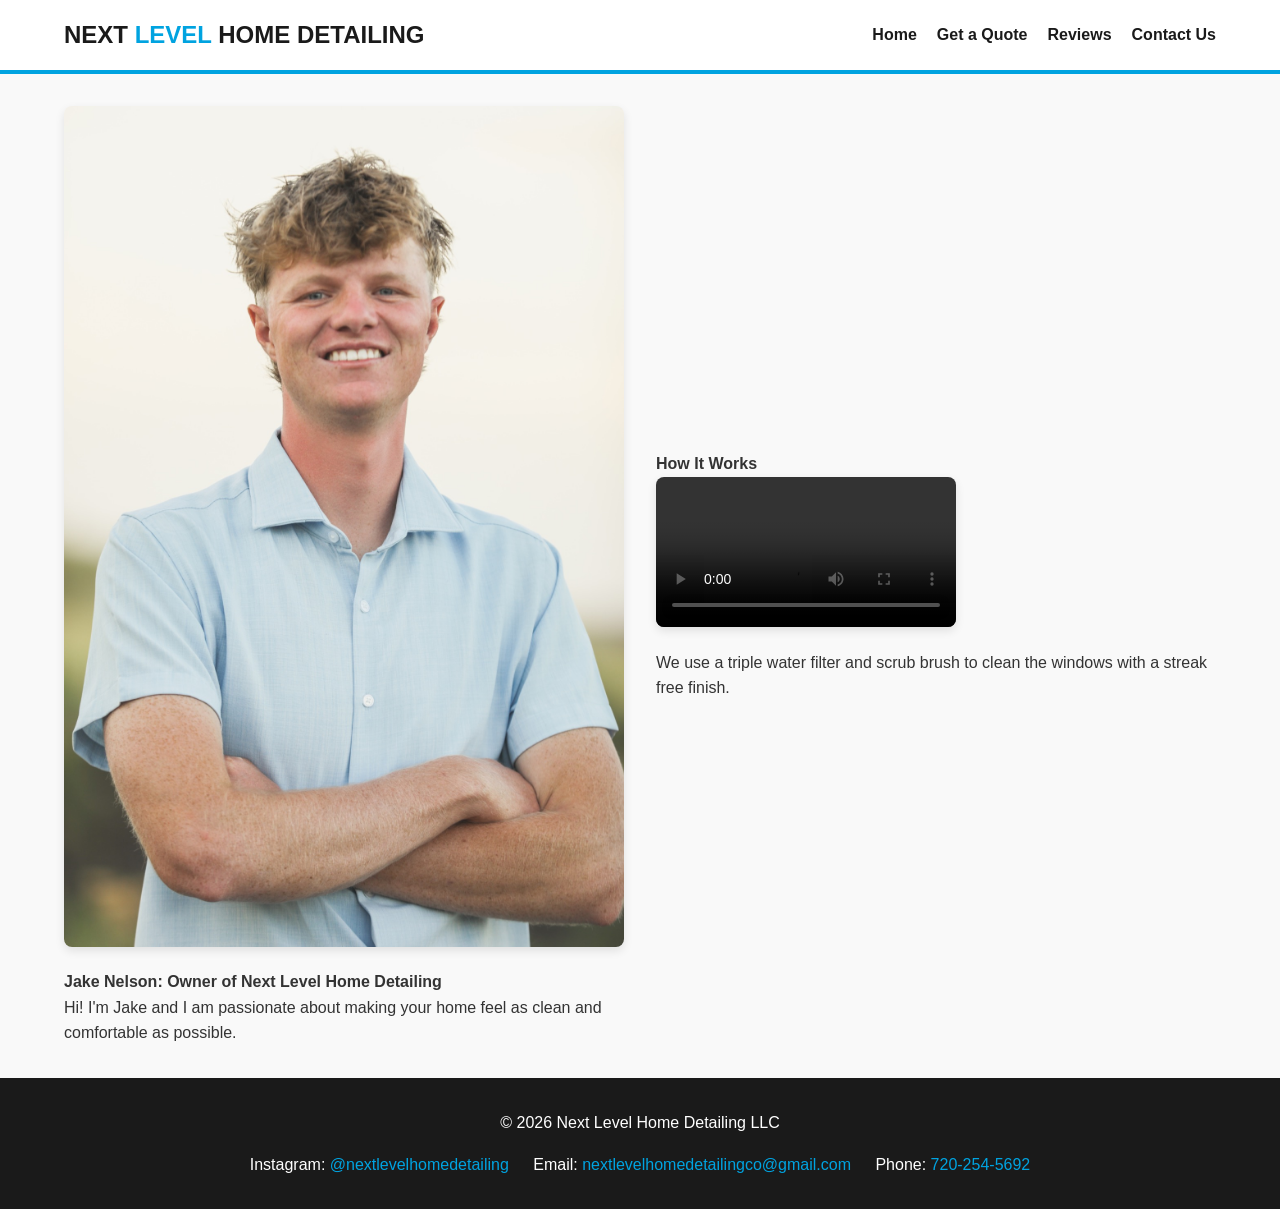
==== index.html @ 5d11d517 "Add files via upload" ====
<!DOCTYPE html>
<html lang="en">
<head>
    <meta charset="UTF-8">
    <meta name="viewport" content="width=device-width, initial-scale=1.0">
    <title>Home | Next Level Home Detailing</title>
    <link rel="stylesheet" href="styles.css">
</head>
<body>
    <header>
        <div class="logo">NEXT <span>LEVEL</span> HOME DETAILING</div>
        <nav>
            <ul>
                <li><a href="index.html">Home</a></li>
                <li><a href="quote.html">Get a Quote</a></li>
                <li><a href="reviews.html">Reviews</a></li>
                <li><a href="contact.html">Contact Us</a></li>
            </ul>
        </nav>
    </header>

    <main>
        <div class="container">
            <div class="row">
                <div class="col">
                    <img src="Jake.jpg" alt="Jake Nelson - Owner">
                    <p style="margin-top: 15px;"><strong>Jake Nelson: Owner of Next Level Home Detailing</strong></p>
                    <p>Hi! I'm Jake and I am passionate about making your home feel as clean and comfortable as possible.</p>
                </div>
                <div class="col">
                    <p><strong>How It Works</strong></p>
                    <video controls>
                        <source src="windowvideo.MOV" type="video/mp4">
                        Your browser does not support the video tag.
                    </video>
                    <p style="margin-top: 15px;">We use a triple water filter and scrub brush to clean the windows with a streak free finish.</p>
                </div>
            </div>
        </div>
    </main>

    <footer>
        <p>&copy; 2026 Next Level Home Detailing LLC</p>
        <div class="footer-links">
            <span>Instagram: <a href="https://instagram.com/nextlevelhomedetailing" target="_blank">@nextlevelhomedetailing</a></span>
            <span>Email: <a href="mailto:nextlevelhomedetailingco@gmail.com">nextlevelhomedetailingco@gmail.com</a></span>
            <span>Phone: <a href="tel:7202545692">720-254-5692</a></span>
        </div>
    </footer>
</body>
</html>
---- styles.css ----
/* 
   Next Level Home Detailing Branding
   Colors based on business card:
   - Primary Blue: #00A3E0 (Approximate bright blue)
   - Dark Gray/Black: #1A1A1A
   - White: #FFFFFF
   Fonts: Clean sans-serif (e.g., Montserrat or Arial)
*/

:root {
    --primary-blue: #00A3E0;
    --dark-bg: #1A1A1A;
    --light-bg: #F9F9F9;
    --text-color: #333333;
    --white: #FFFFFF;
}

* {
    box-sizing: border-box;
    margin: 0;
    padding: 0;
}

body {
    font-family: 'Segoe UI', Tahoma, Geneva, Verdana, sans-serif;
    line-height: 1.6;
    color: var(--text-color);
    background-color: var(--light-bg);
}

header {
    background-color: var(--white);
    border-bottom: 4px solid var(--primary-blue);
    padding: 1rem 5%;
    display: flex;
    justify-content: space-between;
    align-items: center;
    position: sticky;
    top: 0;
    z-index: 1000;
}

.logo {
    font-weight: bold;
    font-size: 1.5rem;
    color: var(--dark-bg);
}

.logo span {
    color: var(--primary-blue);
}

nav ul {
    list-style: none;
    display: flex;
}

nav ul li {
    margin-left: 20px;
}

nav ul li a {
    text-decoration: none;
    color: var(--dark-bg);
    font-weight: 600;
    transition: color 0.3s;
}

nav ul li a:hover {
    color: var(--primary-blue);
}

main {
    padding: 2rem 5%;
    min-height: 80vh;
}

footer {
    background-color: var(--dark-bg);
    color: var(--white);
    padding: 2rem 5%;
    text-align: center;
}

footer a {
    color: var(--primary-blue);
    text-decoration: none;
}

.footer-links {
    margin-top: 1rem;
}

.footer-links span {
    margin: 0 10px;
}

/* Page Specific Components */
.container {
    max-width: 1200px;
    margin: 0 auto;
}

.row {
    display: flex;
    flex-wrap: wrap;
    gap: 2rem;
    align-items: center;
}

.col {
    flex: 1;
    min-width: 300px;
}

img, video {
    max-width: 100%;
    border-radius: 8px;
    box-shadow: 0 4px 10px rgba(0,0,0,0.1);
}

.btn {
    display: inline-block;
    background-color: var(--primary-blue);
    color: white;
    padding: 10px 20px;
    border: none;
    border-radius: 5px;
    cursor: pointer;
    text-decoration: none;
    font-weight: bold;
    margin-top: 1rem;
}

.btn:hover {
    background-color: #0082b3;
}

/* Form Styles */
input, textarea, select {
    width: 100%;
    padding: 10px;
    margin: 10px 0;
    border: 1px solid #ddd;
    border-radius: 5px;
}

.card {
    background: white;
    padding: 20px;
    border-radius: 8px;
    box-shadow: 0 2px 5px rgba(0,0,0,0.05);
    margin-bottom: 20px;
}
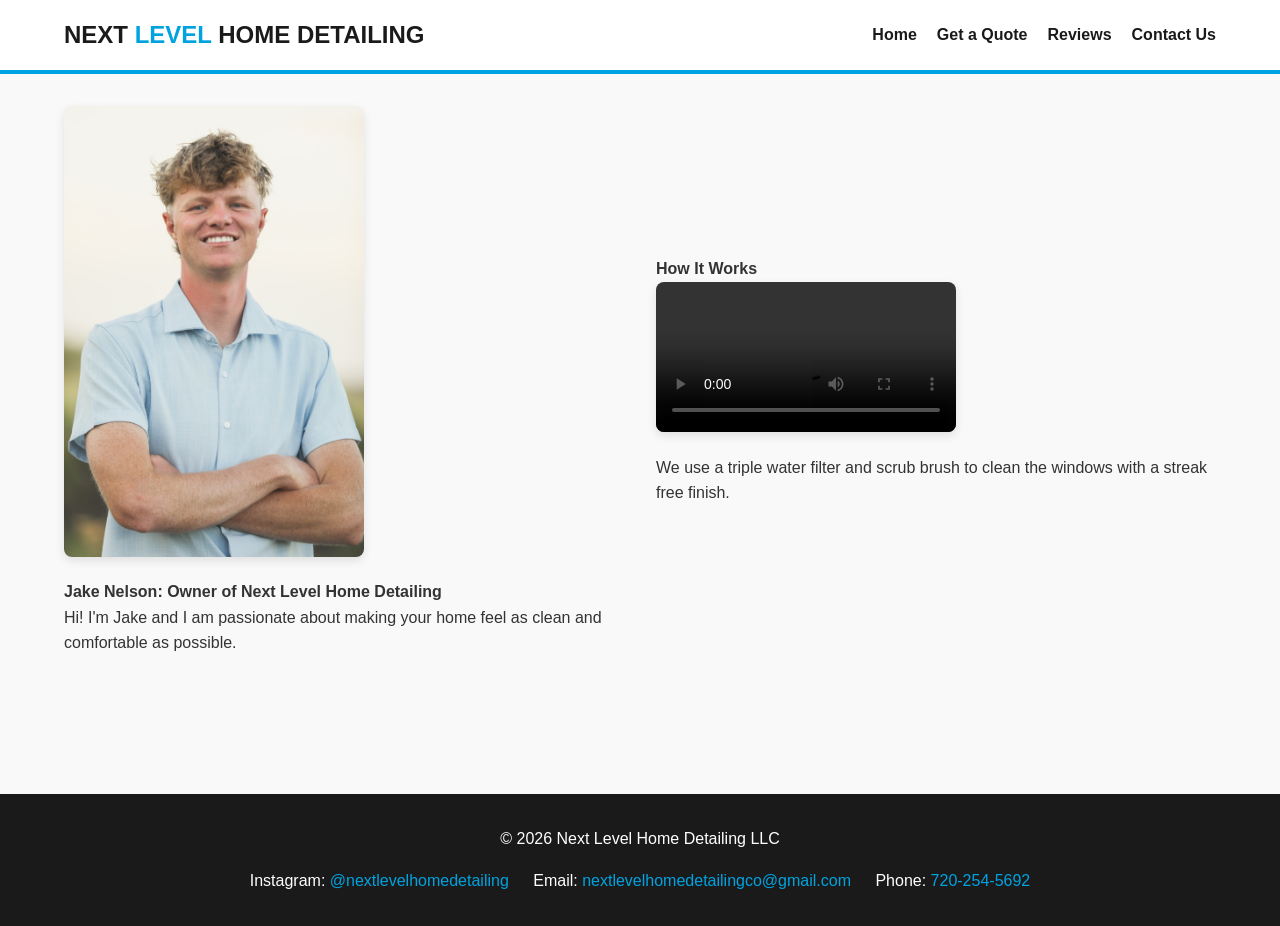
==== commit 2f380c89: "Make image responsive with max-width and height auto Added styling to the image for responsiveness." ====
--- a/index.html
+++ b/index.html
@@ -23,7 +23,8 @@
         <div class="container">
             <div class="row">
                 <div class="col">
-                    <img src="Jake.jpg" alt="Jake Nelson - Owner">
+                    <img src="Jake.jpg" alt="Jake Nelson - Owner" style="max-width: 300px; width: 100%; height: auto;">
+
                     <p style="margin-top: 15px;"><strong>Jake Nelson: Owner of Next Level Home Detailing</strong></p>
                     <p>Hi! I'm Jake and I am passionate about making your home feel as clean and comfortable as possible.</p>
                 </div>
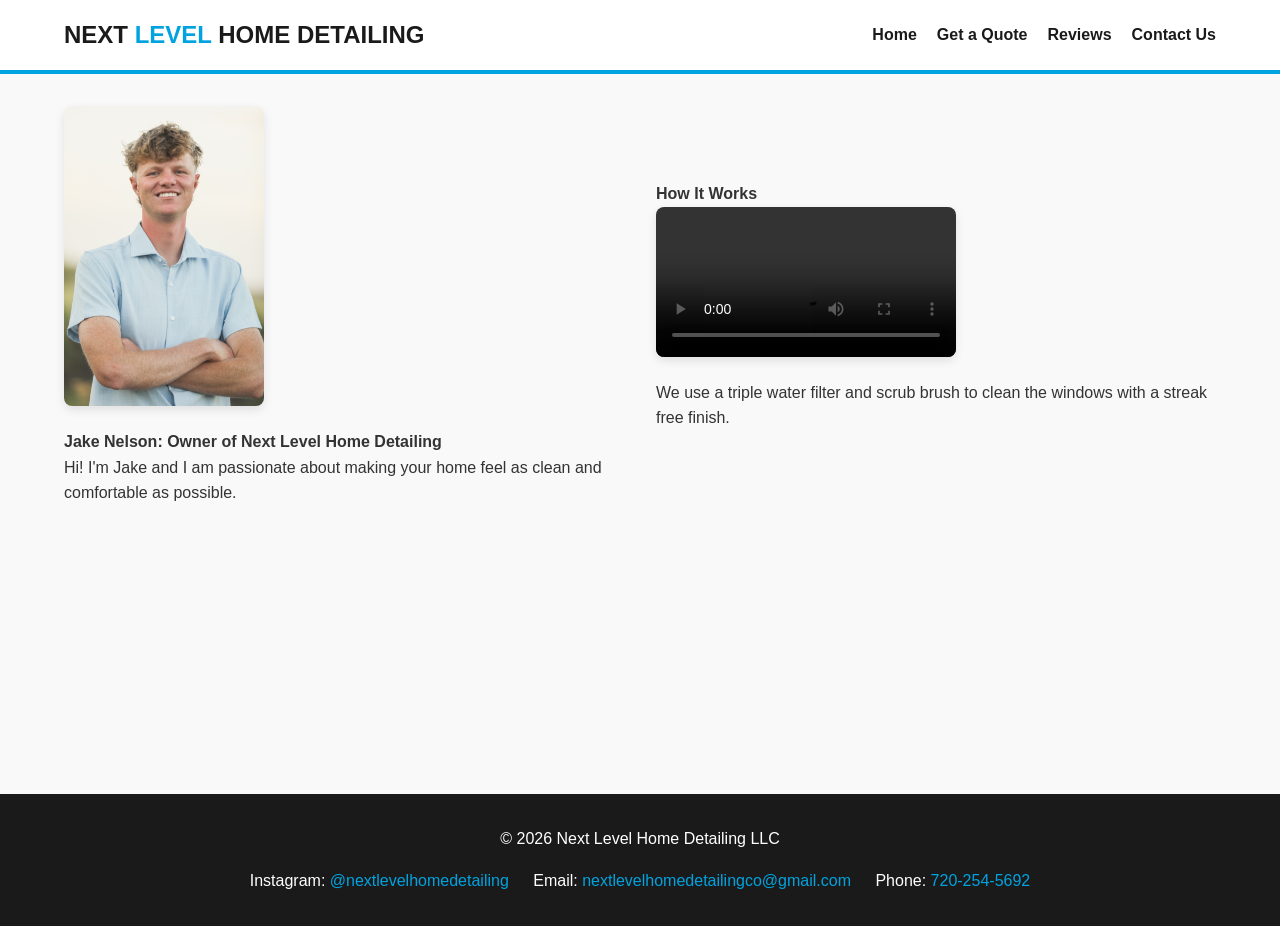
==== commit 07906aee: "Reduce image max-width for Jake's profile Updated image size for Jake's profile picture." ====
--- a/index.html
+++ b/index.html
@@ -23,7 +23,7 @@
         <div class="container">
             <div class="row">
                 <div class="col">
-                    <img src="Jake.jpg" alt="Jake Nelson - Owner" style="max-width: 300px; width: 100%; height: auto;">
+                    <img src="Jake.jpg" alt="Jake Nelson - Owner" style="max-width: 200px; width: 100%; height: auto;">
 
                     <p style="margin-top: 15px;"><strong>Jake Nelson: Owner of Next Level Home Detailing</strong></p>
                     <p>Hi! I'm Jake and I am passionate about making your home feel as clean and comfortable as possible.</p>
